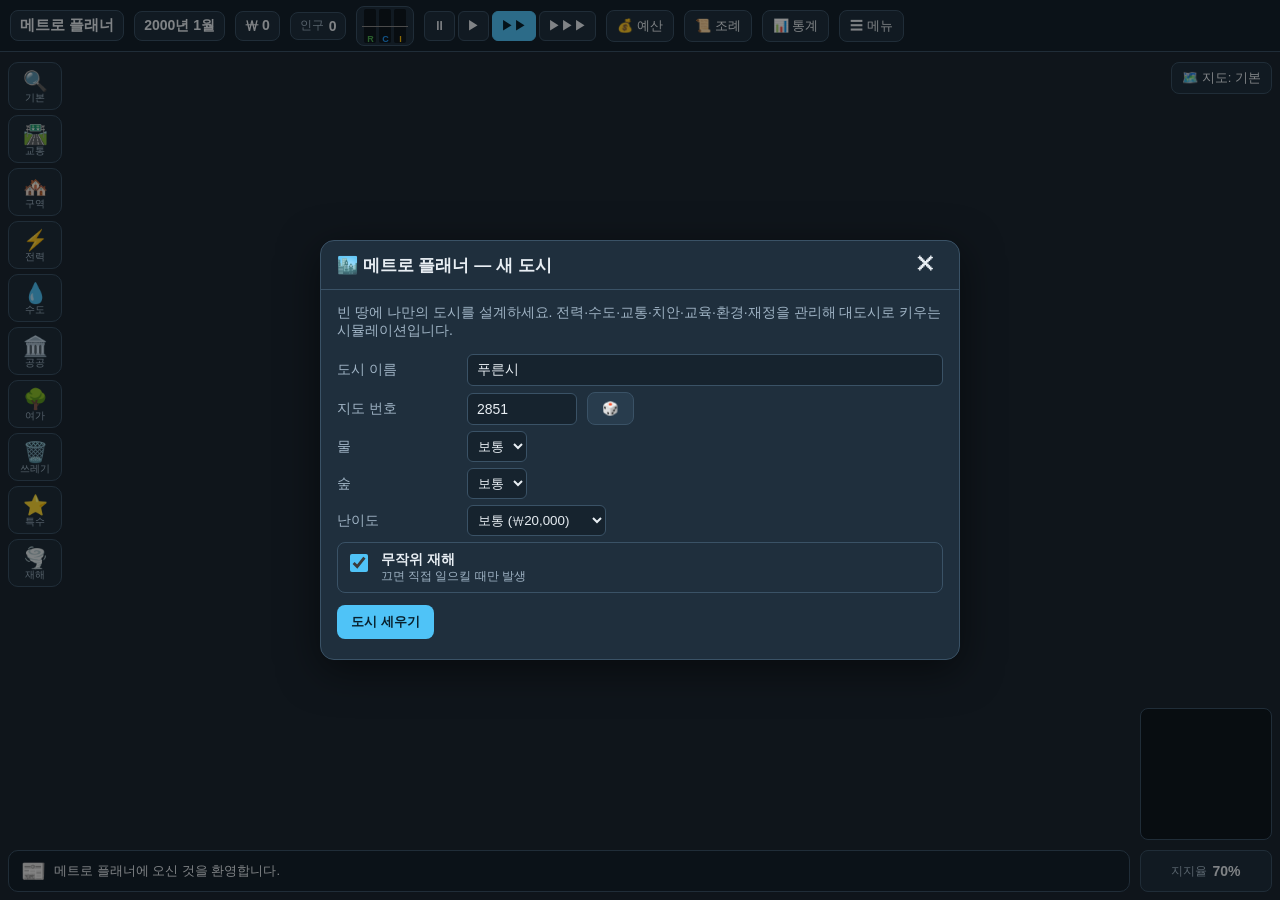
==== city/index.html @ c7f6612e "Add Metro Planner: original isometric city-building simulation web app Single-page canvas game in ci" ====
<!DOCTYPE html>
<html lang="ko">
<head>
<meta charset="UTF-8">
<meta name="viewport" content="width=device-width, initial-scale=1.0, maximum-scale=1.0, user-scalable=no">
<title>메트로 플래너 - 도시 건설 시뮬레이션</title>
<style>
:root{
  --bg:#14202b; --panel:#1f2f3d; --panel2:#283c4d; --line:#3a5266; --text:#e8eef3; --muted:#9fb3c4;
  --accent:#4fc3f7; --good:#66bb6a; --bad:#ef5350; --warn:#ffca28;
  --R:#4caf50; --C:#2196f3; --I:#ffc107;
}
*{box-sizing:border-box;-webkit-tap-highlight-color:transparent}
html,body{margin:0;height:100%;overflow:hidden;background:var(--bg);color:var(--text);
  font-family:'Malgun Gothic','Apple SD Gothic Neo','Noto Sans KR',sans-serif;font-size:14px;touch-action:none;user-select:none}
canvas#view{position:absolute;inset:0;display:block;cursor:crosshair}
button{font-family:inherit;color:inherit;cursor:pointer}
.hidden{display:none!important}

/* top bar */
#top{position:absolute;left:0;right:0;top:0;height:52px;background:rgba(20,32,43,.94);border-bottom:1px solid var(--line);
  display:flex;align-items:center;gap:10px;padding:0 10px;z-index:20;overflow-x:auto;scrollbar-width:none}
#top::-webkit-scrollbar{display:none}
.chip{display:flex;align-items:center;gap:5px;background:var(--panel);border:1px solid var(--line);border-radius:8px;padding:5px 9px;white-space:nowrap;font-weight:bold}
.chip small{color:var(--muted);font-weight:normal}
#cityName{font-size:15px}
#money.neg{color:var(--bad)}
#rci{display:flex;align-items:center;gap:3px;height:40px;padding:3px 7px}
.rbar{width:12px;height:34px;position:relative;background:#0e171f;border-radius:2px}
.rbar i{position:absolute;left:0;right:0}
.rbar::after{content:'';position:absolute;left:-2px;right:-2px;top:50%;height:1px;background:#888}
.rbar b{position:absolute;bottom:-1px;left:0;right:0;text-align:center;font-size:9px;line-height:1}
#speeds{display:flex;gap:3px}
.sp{background:var(--panel);border:1px solid var(--line);border-radius:6px;padding:5px 8px;font-size:13px}
.sp.on{background:var(--accent);color:#08202d;border-color:var(--accent)}
.tbtn{background:var(--panel);border:1px solid var(--line);border-radius:8px;padding:6px 10px;white-space:nowrap;font-size:13px}
.tbtn:hover{background:var(--panel2)}

/* toolbar */
#toolbar{position:absolute;left:8px;top:62px;bottom:60px;width:58px;display:flex;flex-direction:column;gap:5px;z-index:15;overflow-y:auto;scrollbar-width:none}
#toolbar::-webkit-scrollbar{display:none}
.cat{width:54px;min-height:48px;background:rgba(31,47,61,.95);border:1px solid var(--line);border-radius:10px;display:flex;flex-direction:column;align-items:center;justify-content:center;font-size:20px;line-height:1.1;padding:3px 0}
.cat span{font-size:10px;color:var(--muted)}
.cat.on{border-color:var(--accent);background:#21445a}
#sub{position:absolute;left:72px;top:62px;max-height:calc(100% - 130px);overflow-y:auto;width:240px;background:rgba(31,47,61,.97);border:1px solid var(--line);border-radius:12px;padding:6px;z-index:16}
.tool{display:flex;align-items:center;gap:8px;width:100%;background:none;border:1px solid transparent;border-radius:8px;padding:6px 8px;text-align:left}
.tool:hover{background:var(--panel2)}
.tool.on{border-color:var(--accent);background:#21445a}
.tool.locked{opacity:.4}
.tool .ic{font-size:20px;width:26px;text-align:center}
.tool .nm{flex:1;font-size:13px}
.tool .nm small{display:block;color:var(--muted);font-size:11px}
.tool .co{font-size:12px;color:var(--warn)}
.subhead{font-size:11px;color:var(--muted);padding:6px 8px 2px}

/* overlay bar */
#overlays{position:absolute;right:8px;top:62px;z-index:15;display:flex;flex-direction:column;gap:4px;align-items:flex-end}
#ovBtn{font-size:13px}
#ovList{background:rgba(31,47,61,.97);border:1px solid var(--line);border-radius:10px;padding:5px;display:flex;flex-direction:column;gap:2px;min-width:120px}
#ovList button{background:none;border:none;text-align:left;padding:5px 8px;border-radius:6px;font-size:13px}
#ovList button.on{background:var(--accent);color:#08202d}
#legend{background:rgba(31,47,61,.95);border:1px solid var(--line);border-radius:8px;padding:5px 8px;font-size:11px}
#legend .grad{width:120px;height:8px;border-radius:4px;background:linear-gradient(90deg,hsl(120,75%,45%),hsl(60,85%,50%),hsl(0,80%,50%));margin:3px 0}

/* minimap */
#mini{position:absolute;right:8px;bottom:60px;width:132px;height:132px;border:1px solid var(--line);border-radius:8px;z-index:15;background:#0e171f;image-rendering:pixelated}

/* ticker */
#ticker{position:absolute;left:8px;right:150px;bottom:8px;height:42px;background:rgba(20,32,43,.94);border:1px solid var(--line);border-radius:10px;z-index:15;display:flex;align-items:center;gap:8px;padding:0 12px;overflow:hidden;font-size:13px}
#ticker .ad{font-size:20px}
#tickText{white-space:nowrap;overflow:hidden;text-overflow:ellipsis;flex:1}
#tickText.warn{color:var(--warn)} #tickText.bad{color:#ff8a80} #tickText.good{color:#a5d6a7}
#approvalChip{position:absolute;right:8px;bottom:8px;width:132px;height:42px;z-index:15;justify-content:center}

/* tooltip */
#tip{position:absolute;z-index:30;pointer-events:none;background:rgba(10,18,25,.92);border:1px solid var(--line);border-radius:6px;padding:4px 8px;font-size:12px;white-space:nowrap}

/* modal panel */
#modal{position:absolute;inset:0;background:rgba(0,0,0,.45);z-index:40;display:flex;align-items:center;justify-content:center;padding:16px}
#panel{background:var(--panel);border:1px solid var(--line);border-radius:14px;width:min(640px,100%);max-height:100%;display:flex;flex-direction:column;box-shadow:0 10px 40px rgba(0,0,0,.5)}
#panel header{display:flex;align-items:center;justify-content:space-between;padding:12px 16px;border-bottom:1px solid var(--line);font-size:17px;font-weight:bold}
#panel header button{background:none;border:none;font-size:22px;line-height:1}
#pbody{padding:14px 16px;overflow-y:auto}
.row{display:flex;align-items:center;gap:10px;margin:6px 0}
.row label{flex:0 0 120px;color:var(--muted)}
.row input[type=range]{flex:1;accent-color:var(--accent)}
.row .val{flex:0 0 52px;text-align:right;font-weight:bold}
h3{margin:14px 0 6px;font-size:14px;color:var(--accent)}
table.bt{width:100%;border-collapse:collapse;font-size:13px}
table.bt td{padding:3px 4px;border-bottom:1px solid #2c4253}
table.bt td:last-child{text-align:right;font-variant-numeric:tabular-nums}
table.bt tr.sum td{font-weight:bold;border-top:2px solid var(--line)}
.pos{color:var(--good)} .negc{color:var(--bad)}
.btn{background:var(--accent);color:#08202d;border:none;border-radius:8px;padding:8px 14px;font-weight:bold}
.btn.sec{background:var(--panel2);color:var(--text);border:1px solid var(--line)}
.btn:disabled{opacity:.4}
.ord{display:flex;gap:10px;align-items:flex-start;padding:8px;border:1px solid var(--line);border-radius:8px;margin:6px 0}
.ord input{margin-top:3px;width:18px;height:18px;accent-color:var(--accent)}
.ord div{flex:1} .ord small{color:var(--muted);display:block}
.grid2{display:grid;grid-template-columns:1fr 1fr;gap:6px 14px}
.kv{display:flex;justify-content:space-between;border-bottom:1px solid #2c4253;padding:3px 0}
.kv span:first-child{color:var(--muted)}
canvas.chart{width:100%;height:160px;background:#16232e;border-radius:8px;display:block}
.legendrow{display:flex;gap:12px;font-size:12px;margin:4px 0;flex-wrap:wrap}
.legendrow i{display:inline-block;width:10px;height:10px;border-radius:2px;margin-right:4px}
input[type=text]{background:#16232e;border:1px solid var(--line);color:var(--text);border-radius:6px;padding:7px 9px;font-family:inherit;font-size:14px;width:100%}
select{background:#16232e;border:1px solid var(--line);color:var(--text);border-radius:6px;padding:6px;font-family:inherit}
.help p{margin:6px 0;line-height:1.55}
#info{position:absolute;z-index:25;right:150px;top:62px;width:250px;background:rgba(31,47,61,.97);border:1px solid var(--line);border-radius:12px;padding:10px 12px;font-size:13px}
#info .t{font-weight:bold;font-size:15px;margin-bottom:6px;display:flex;justify-content:space-between}
#info .t button{background:none;border:none;font-size:18px}
.bar{height:6px;background:#0e171f;border-radius:3px;overflow:hidden;margin-top:2px}
.bar i{display:block;height:100%}

@media (max-width:700px){
  #top{height:48px;gap:6px}
  #toolbar{top:56px;width:50px;left:4px;bottom:100px}
  .cat{width:46px;min-height:44px;font-size:18px}
  #sub{left:56px;top:56px;width:min(240px,calc(100% - 64px))}
  #overlays{top:56px;right:4px}
  #mini{width:96px;height:96px;bottom:56px;right:4px}
  #ticker{left:4px;right:4px;bottom:4px}
  #approvalChip{display:none}
  #ticker{height:auto;min-height:42px;padding:5px 10px}
  #tickText{white-space:normal;display:-webkit-box;-webkit-line-clamp:2;-webkit-box-orient:vertical;font-size:12px}
  #info{right:4px;left:auto;top:auto;bottom:56px;width:min(260px,calc(100% - 110px))}
}
</style>
</head>
<body>
<canvas id="view"></canvas>

<div id="top">
  <div class="chip" id="cityName">메트로 플래너</div>
  <div class="chip" id="date">2000년 1월</div>
  <div class="chip" id="money">₩ 0</div>
  <div class="chip"><small>인구</small><span id="pop">0</span></div>
  <div class="chip" id="rci" title="수요: 주거/상업/공업">
    <div class="rbar"><i id="dR"></i><b style="color:var(--R)">R</b></div>
    <div class="rbar"><i id="dC"></i><b style="color:var(--C)">C</b></div>
    <div class="rbar"><i id="dI"></i><b style="color:var(--I)">I</b></div>
  </div>
  <div id="speeds">
    <button class="sp" data-s="0">⏸</button>
    <button class="sp" data-s="1">▶</button>
    <button class="sp on" data-s="2">▶▶</button>
    <button class="sp" data-s="3">▶▶▶</button>
  </div>
  <button class="tbtn" id="bBudget">💰 예산</button>
  <button class="tbtn" id="bOrd">📜 조례</button>
  <button class="tbtn" id="bStats">📊 통계</button>
  <button class="tbtn" id="bMenu">☰ 메뉴</button>
</div>

<div id="toolbar"></div>
<div id="sub" class="hidden"></div>

<div id="overlays">
  <button class="tbtn" id="ovBtn">🗺️ 지도: 기본</button>
  <div id="ovList" class="hidden"></div>
  <div id="legend" class="hidden"></div>
</div>

<canvas id="mini" width="128" height="128"></canvas>
<div id="ticker"><span class="ad" id="tickIcon">📰</span><span id="tickText">메트로 플래너에 오신 것을 환영합니다.</span></div>
<div class="chip" id="approvalChip"><small>지지율</small><span id="approval">70%</span></div>
<div id="tip" class="hidden"></div>
<div id="info" class="hidden"></div>

<div id="modal" class="hidden"><div id="panel"><header><span id="ptitle"></span><button id="pclose">✕</button></header><div id="pbody"></div></div></div>

<script src="game.js"></script>
</body>
</html>
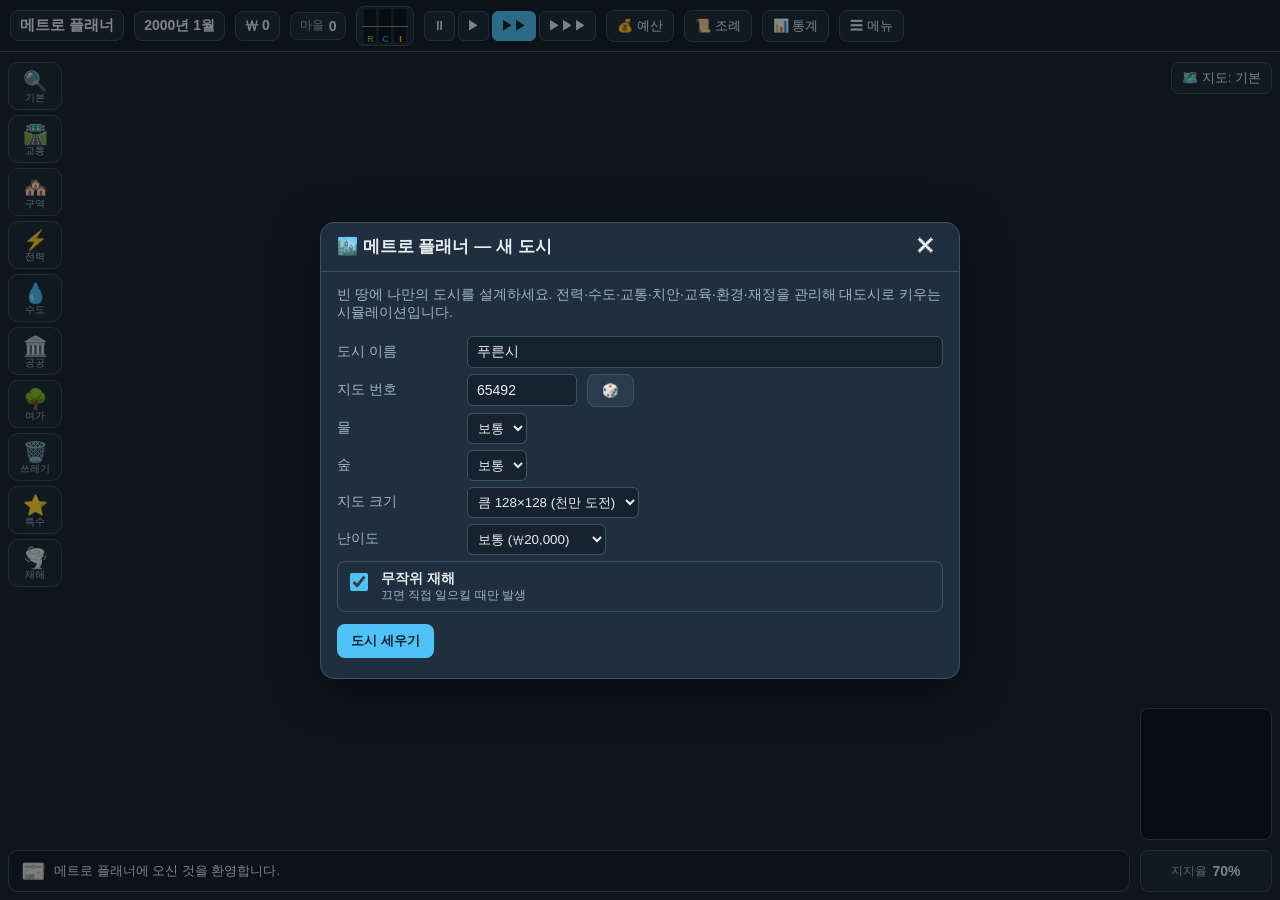
==== commit 4e9d557f: "Scale Metro Planner up to multi-million-resident cities - Map size option (64/96/128); default 128x1" ====
--- a/city/index.html
+++ b/city/index.html
@@ -134,7 +134,7 @@
   <div class="chip" id="cityName">메트로 플래너</div>
   <div class="chip" id="date">2000년 1월</div>
   <div class="chip" id="money">₩ 0</div>
-  <div class="chip"><small>인구</small><span id="pop">0</span></div>
+  <div class="chip"><small id="rank">마을</small><span id="pop">0</span></div>
   <div class="chip" id="rci" title="수요: 주거/상업/공업">
     <div class="rbar"><i id="dR"></i><b style="color:var(--R)">R</b></div>
     <div class="rbar"><i id="dC"></i><b style="color:var(--C)">C</b></div>
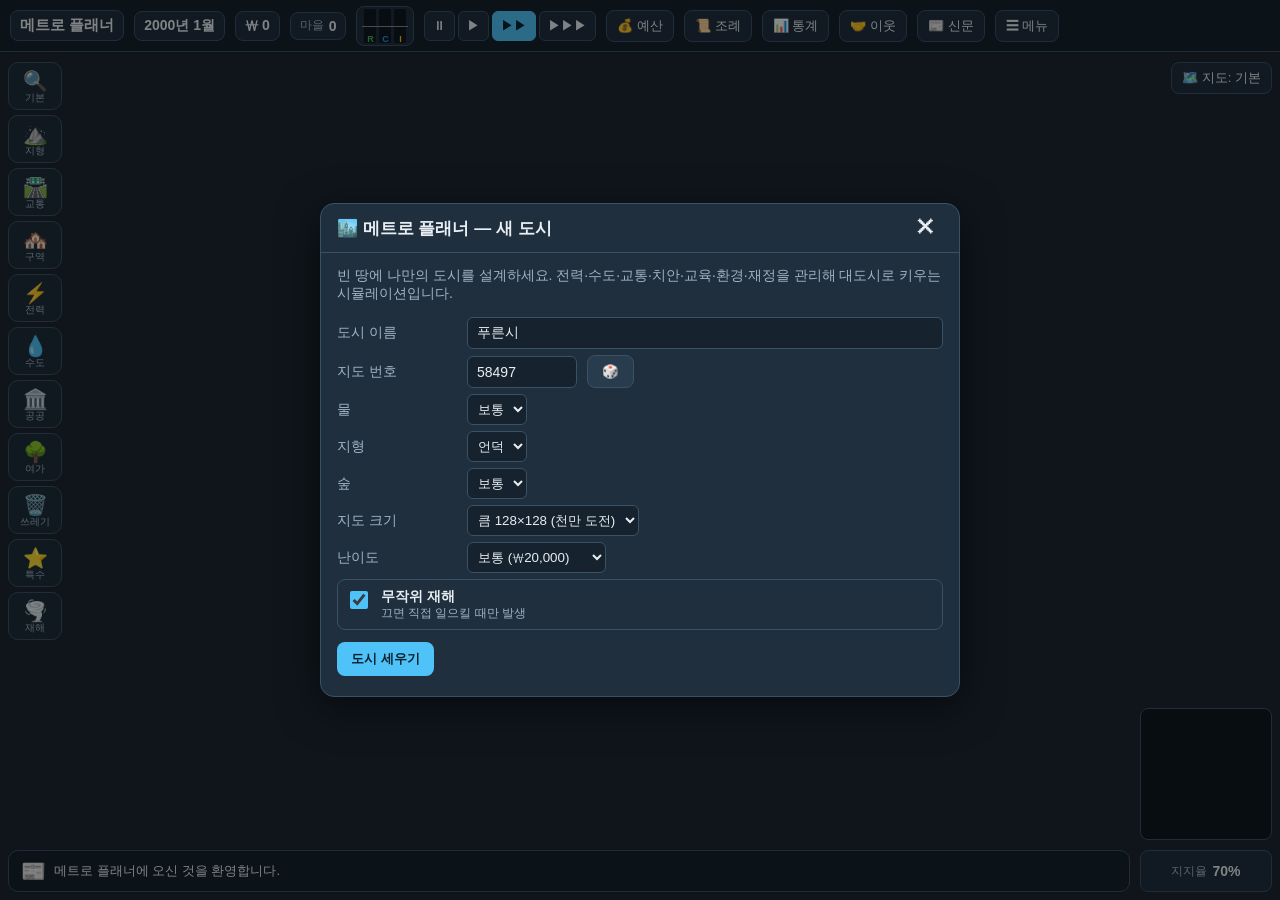
==== commit dbf632c6: "Add SimCity-style systems: terrain, transport, neighbors, sectors and more - Terrain elevation with " ====
--- a/city/index.html
+++ b/city/index.html
@@ -149,6 +149,8 @@
   <button class="tbtn" id="bBudget">💰 예산</button>
   <button class="tbtn" id="bOrd">📜 조례</button>
   <button class="tbtn" id="bStats">📊 통계</button>
+  <button class="tbtn" id="bNb">🤝 이웃</button>
+  <button class="tbtn" id="bPaper">📰 신문</button>
   <button class="tbtn" id="bMenu">☰ 메뉴</button>
 </div>
 
